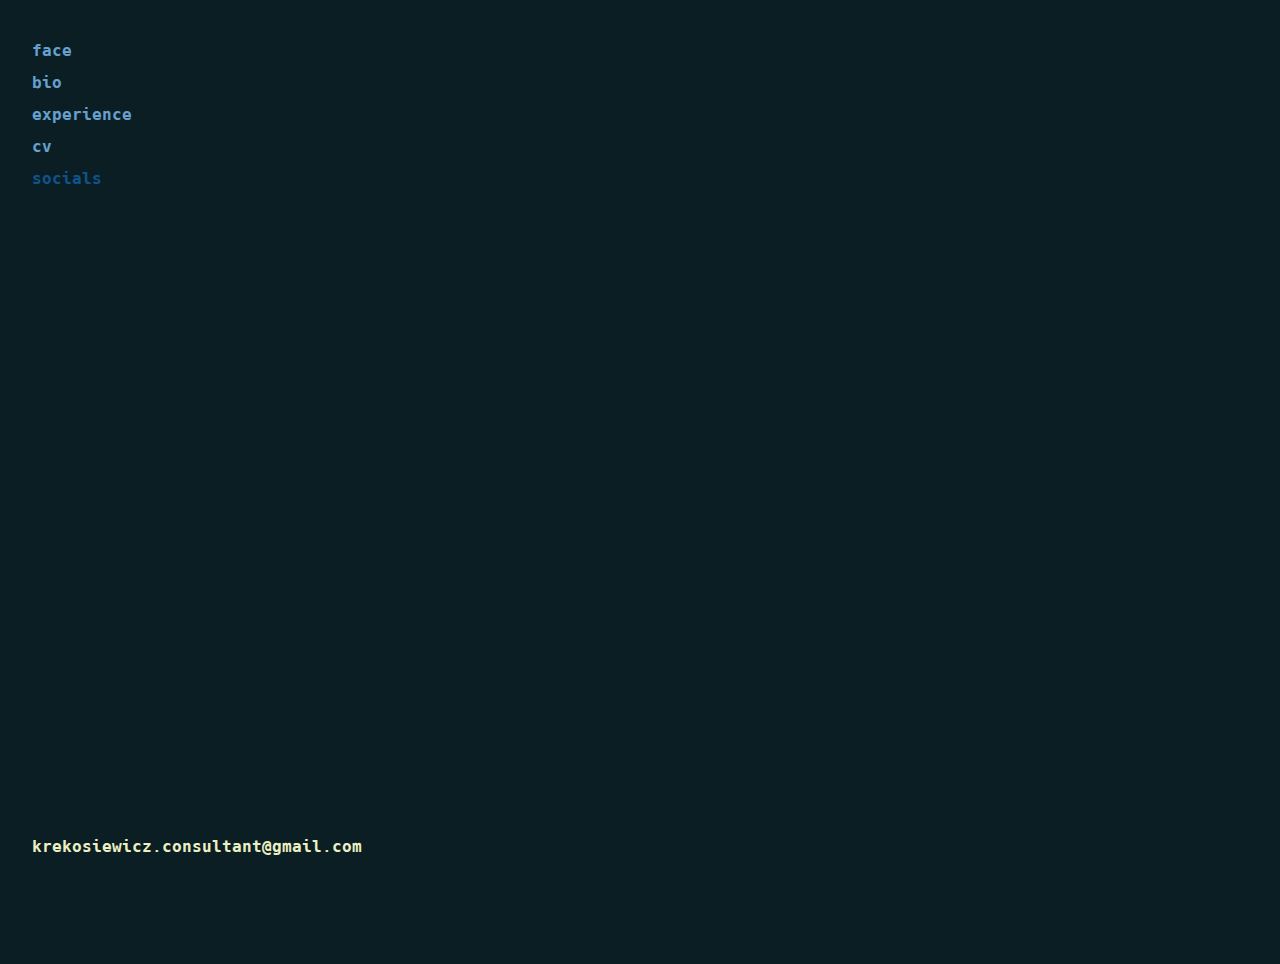
==== web/index.html @ 447884c2 "update website, prepare for remote deploy, add some pages and content. To clean up" ====
<!DOCTYPE html>
<html lang="en">
    <head>
        <meta charset="UTF-8">
        <meta name="viewport" content="width=device-width, initial-scale=1.0">
        <title>Kacper Website</title>
        <link rel="stylesheet" href="global.css">
        <style>
            .social-links { display: none; }
            .social-links > * { padding-right: 32px }
        </style>
        <script src="config.js"></script>

    </head>
    <body>
        <p><a href="pages/face.html">face</a></p>
        <p><a href="pages/bio.html">bio</a></p>
        <p><a href="pages/experience.html">experience</a></p>
        <p><a href="pages/cv.html">cv</a></p>
        <p id="socialToggle" class="directory">socials</p>
        <div id="socialLinks" class="social-links">
            <p id="instagramLink">instagram</p>
            <p id="linkedinLink">linkedin</p>
            <p id="lichessLink">lichess</p>
            <p id="githubLink">lichess</p>
        </div>
        <p style="position:absolute;bottom:32px;left:32px;">krekosiewicz.consultant@gmail.com</p>


        <script>
            document.getElementById('instagramLink').innerHTML = `<a href="${config.instagramUrl}">instagram</a>`;
            document.getElementById('linkedinLink').innerHTML = `<a href="${config.linkedinUrl}">linkedin</a>`;
            document.getElementById('lichessLink').innerHTML = `<a href="${config.lichessUrl}">lichess</a>`;
            document.getElementById('githubLink').innerHTML = `<a href="${config.githubUrl}">github</a>`;
        </script>
        <script>
            document.getElementById('socialToggle').onclick = function() {
                var socialLinks = document.getElementById('socialLinks');
                if (socialLinks.style.display === 'flex') {
                    socialLinks.style.display = 'none';
                } else {
                    socialLinks.style.display = 'flex';
                }
            };
        </script>
    </body>
</html>
---- web/global.css ----
/* global.css */
@font-face {
    font-family: 'Hack';
    src: url('fonts/Hack-Bold.ttf') format('truetype');
}

html, body {
    background-color: #0A1E24;
    color: #ECEFC1;
    height: 100%;
    margin: 0;
    overflow: hidden;
    font-family: 'Hack', monospace;
}

body {
    padding: 32px;
}

a {
    color: #67A0CD;
    text-decoration: none;
}

a:hover {
    text-decoration: underline;
}

p {
    margin: 8px 0;
    font-size: 16px;
    line-height: 1.5;
}

.navigation {
    display: flex;
    margin-bottom: 16px;
}
.navigation > * {
    padding-right: 16px;
}

.directory {
    cursor: pointer;
    color: #0E548B
}

.directory:hover {
    text-decoration: underline;
}
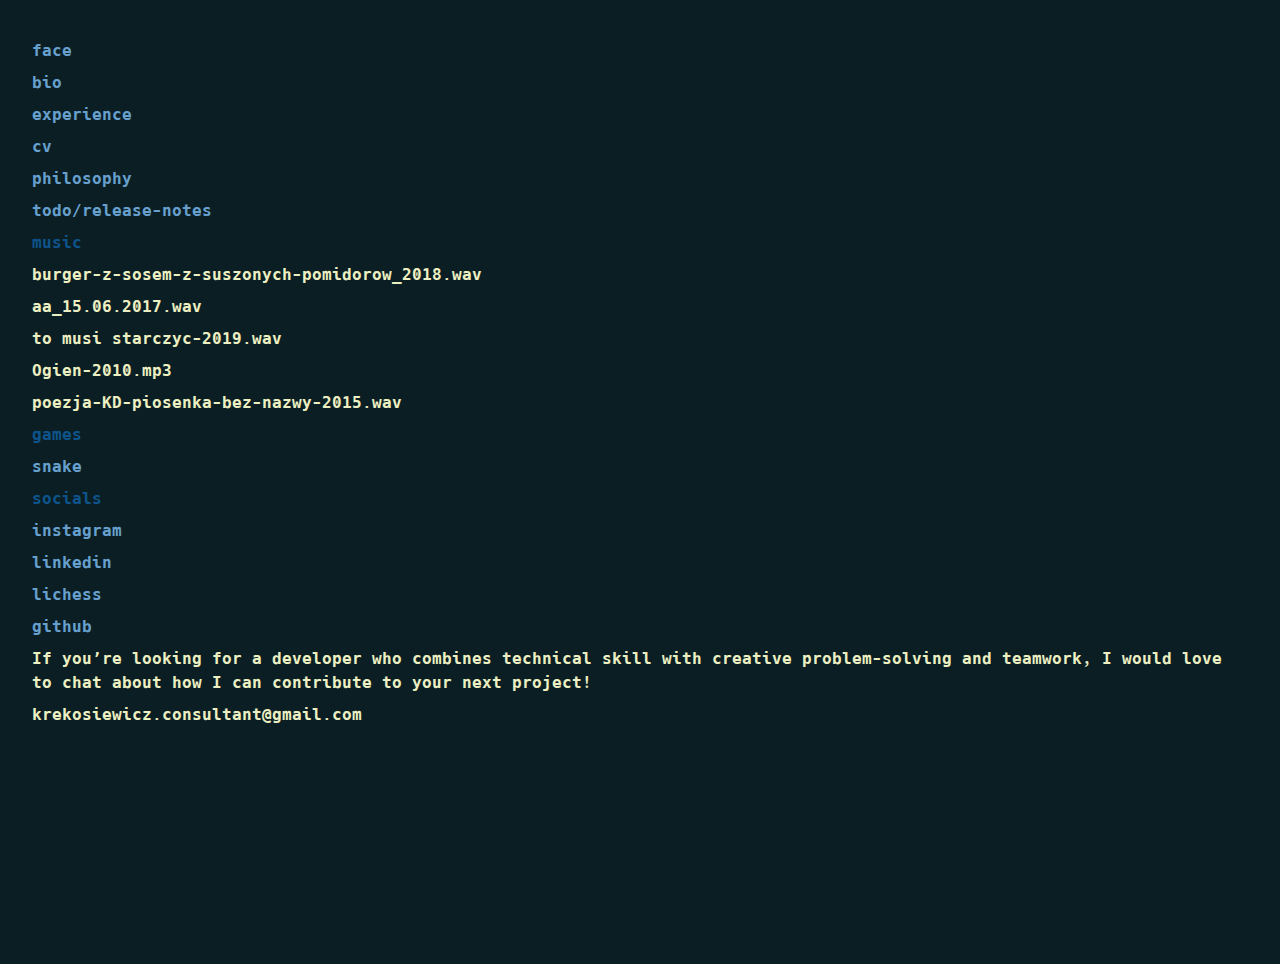
==== commit cb4b6e96: "add todo page, add missing score in snake" ====
--- a/web/index.html
+++ b/web/index.html
@@ -5,43 +5,59 @@
         <meta name="viewport" content="width=device-width, initial-scale=1.0">
         <title>Kacper Website</title>
         <link rel="stylesheet" href="global.css">
-        <style>
-            .social-links { display: none; }
-            .social-links > * { padding-right: 32px }
-        </style>
         <script src="config.js"></script>
-
+        <script src="scripts/toggle.js"></script>
+        <script src="scripts/musicControls.js" defer></script>
     </head>
     <body>
-        <p><a href="pages/face.html">face</a></p>
-        <p><a href="pages/bio.html">bio</a></p>
-        <p><a href="pages/experience.html">experience</a></p>
-        <p><a href="pages/cv.html">cv</a></p>
-        <p id="socialToggle" class="directory">socials</p>
-        <div id="socialLinks" class="social-links">
-            <p id="instagramLink">instagram</p>
-            <p id="linkedinLink">linkedin</p>
-            <p id="lichessLink">lichess</p>
-            <p id="githubLink">lichess</p>
+        <div class="content">
+            <p><a href="pages/face.html">face</a></p>
+            <p><a href="pages/bio.html">bio</a></p>
+            <p><a href="pages/experience.html">experience</a></p>
+            <p><a href="pages/cv.html">cv</a></p>
+            <p><a href="pages/philosophy.html">philosophy</a></p>
+            <p><a href="pages/releaseNotes.html">todo/release-notes</a></p>
+            <div style="display:flex;height:24px;margin:8px 0;align-items:center;">
+                <p id="musicToggle" class="directory">music</p>
+                <p id="playStopButton" class="soundLink" style="display:none;color:#E35A00;">&nbsp &nbsp stop</p> <!-- Initially hidden -->
+            </div>
+            <div id="musicLinks" class="subdirectory">
+                <p class="soundLink" data-src="music/burgery_z_sosem_z_suszonych_pomidorow_2018.wav">burger-z-sosem-z-suszonych-pomidorow_2018.wav</p>
+                <p class="soundLink" data-src="music/aa_15.06.2017.wav">aa_15.06.2017.wav</p>
+                <p class="soundLink" data-src="music/to musi starczyc-2019.wav">to musi starczyc-2019.wav</p>
+                <p class="soundLink" data-src="music/Ogien-2010.mp3">Ogien-2010.mp3</p>
+                <p class="soundLink" data-src="music/poezja-KD-piosenka-bez-nazwy-2015.wav">poezja-KD-piosenka-bez-nazwy-2015.wav</p>
+            </div>
+            <p id="gamesToggle" class="directory">games</p>
+            <div id="gamesLinks" class="subdirectory">
+                <p><a href="pages/snake.html">snake</a></p>
+            </div>
+            <p id="socialToggle" class="directory">socials</p>
+            <div id="socialLinks" class="subdirectory">
+                <p id="instagramLink">instagram</p>
+                <p id="linkedinLink">linkedin</p>
+                <p id="lichessLink">lichess</p>
+                <p id="githubLink">lichess</p>
+            </div>
         </div>
-        <p style="position:absolute;bottom:32px;left:32px;">krekosiewicz.consultant@gmail.com</p>
+        <div class="footer">
+            <p>If you’re looking for a developer who combines technical skill with creative problem-solving and teamwork, I would love to chat about how I can contribute to your next project!</p>
+            <p style="word-wrap:break-word;">krekosiewicz.consultant@gmail.com</p>
+        </div>
 
 
         <script>
-            document.getElementById('instagramLink').innerHTML = `<a href="${config.instagramUrl}">instagram</a>`;
-            document.getElementById('linkedinLink').innerHTML = `<a href="${config.linkedinUrl}">linkedin</a>`;
-            document.getElementById('lichessLink').innerHTML = `<a href="${config.lichessUrl}">lichess</a>`;
-            document.getElementById('githubLink').innerHTML = `<a href="${config.githubUrl}">github</a>`;
-        </script>
-        <script>
-            document.getElementById('socialToggle').onclick = function() {
-                var socialLinks = document.getElementById('socialLinks');
-                if (socialLinks.style.display === 'flex') {
-                    socialLinks.style.display = 'none';
-                } else {
-                    socialLinks.style.display = 'flex';
-                }
-            };
+            document.addEventListener('DOMContentLoaded', function() {
+                document.getElementById('instagramLink').innerHTML = `<a href="${config.instagramUrl}">instagram</a>`;
+                document.getElementById('linkedinLink').innerHTML = `<a href="${config.linkedinUrl}">linkedin</a>`;
+                document.getElementById('lichessLink').innerHTML = `<a href="${config.lichessUrl}">lichess</a>`;
+                document.getElementById('githubLink').innerHTML = `<a href="${config.githubUrl}">github</a>`;
+
+                // Set up toggle for social links
+                setupToggle('socialToggle', 'socialLinks', 'flex');
+                setupToggle('musicToggle', 'musicLinks', 'flex');
+                setupToggle('gamesToggle', 'gamesLinks', 'flex');
+            });
         </script>
     </body>
 </html>
--- a/web/global.css
+++ b/web/global.css
@@ -5,16 +5,20 @@
     src: url('fonts/Hack-Bold.ttf') format('truetype');
 }
 
+html {
+    overflow: hidden;
+}
+
 html, body {
     background-color: #0A1E24;
     color: #ECEFC1;
     height: 100%;
     margin: 0;
-    overflow: hidden;
     font-family: 'Hack', monospace;
 }
 
 body {
+    overflow: auto;
     padding: 32px;
 }
 
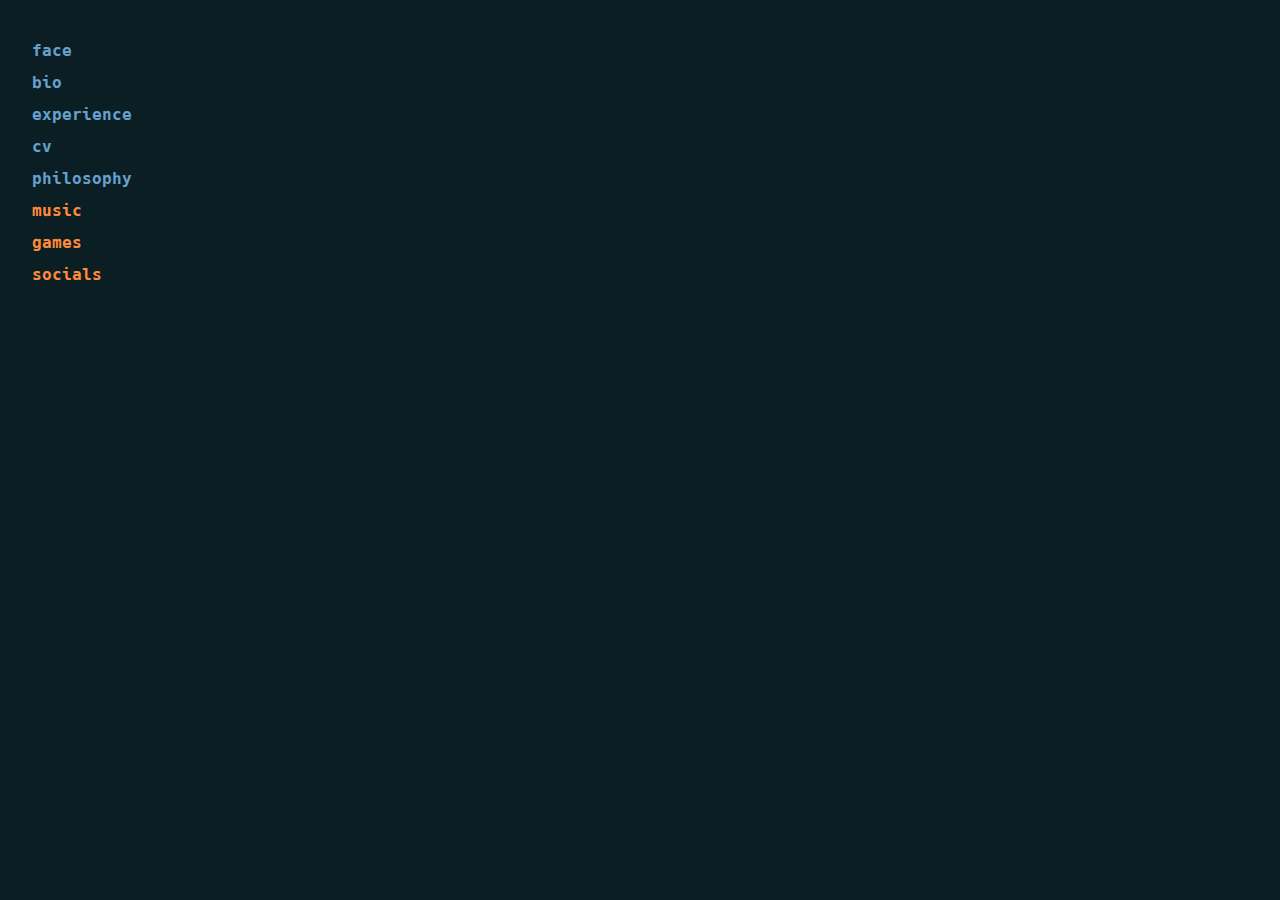
==== commit 810f5618: "improve footer, introduce js module to project" ====
--- a/web/index.html
+++ b/web/index.html
@@ -1,63 +1,61 @@
 <!DOCTYPE html>
 <html lang="en">
-    <head>
-        <meta charset="UTF-8">
-        <meta name="viewport" content="width=device-width, initial-scale=1.0">
-        <title>Kacper Website</title>
-        <link rel="stylesheet" href="global.css">
-        <script src="config.js"></script>
-        <script src="scripts/toggle.js"></script>
-        <script src="scripts/musicControls.js" defer></script>
-    </head>
-    <body>
-        <div class="content">
-            <p><a href="pages/face.html">face</a></p>
-            <p><a href="pages/bio.html">bio</a></p>
-            <p><a href="pages/experience.html">experience</a></p>
-            <p><a href="pages/cv.html">cv</a></p>
-            <p><a href="pages/philosophy.html">philosophy</a></p>
-            <p><a href="pages/releaseNotes.html">todo/release-notes</a></p>
-            <div style="display:flex;height:24px;margin:8px 0;align-items:center;">
-                <p id="musicToggle" class="directory">music</p>
-                <p id="playStopButton" class="soundLink" style="display:none;color:#E35A00;">&nbsp &nbsp stop</p> <!-- Initially hidden -->
-            </div>
-            <div id="musicLinks" class="subdirectory">
-                <p class="soundLink" data-src="music/burgery_z_sosem_z_suszonych_pomidorow_2018.wav">burger-z-sosem-z-suszonych-pomidorow_2018.wav</p>
-                <p class="soundLink" data-src="music/aa_15.06.2017.wav">aa_15.06.2017.wav</p>
-                <p class="soundLink" data-src="music/to musi starczyc-2019.wav">to musi starczyc-2019.wav</p>
-                <p class="soundLink" data-src="music/Ogien-2010.mp3">Ogien-2010.mp3</p>
-                <p class="soundLink" data-src="music/poezja-KD-piosenka-bez-nazwy-2015.wav">poezja-KD-piosenka-bez-nazwy-2015.wav</p>
-            </div>
-            <p id="gamesToggle" class="directory">games</p>
-            <div id="gamesLinks" class="subdirectory">
-                <p><a href="pages/snake.html">snake</a></p>
-            </div>
-            <p id="socialToggle" class="directory">socials</p>
-            <div id="socialLinks" class="subdirectory">
-                <p id="instagramLink">instagram</p>
-                <p id="linkedinLink">linkedin</p>
-                <p id="lichessLink">lichess</p>
-                <p id="githubLink">lichess</p>
-            </div>
-        </div>
-        <div class="footer">
-            <p>If you’re looking for a developer who combines technical skill with creative problem-solving and teamwork, I would love to chat about how I can contribute to your next project!</p>
-            <p style="word-wrap:break-word;">krekosiewicz.consultant@gmail.com</p>
-        </div>
+<head>
+    <meta charset="UTF-8">
+    <meta name="viewport" content="width=device-width, initial-scale=1.0">
+    <title>Kacper Website</title>
+    <link rel="stylesheet" href="global.css">
+    <script src="scripts/musicControls.js" defer></script>
+    <script type="module" src="scripts/toggle.js"></script>
+    <script type="module" src="components/footer.js"></script>
+</head>
+<body>
+<div class="content">
+    <p><a href="pages/face.html">face</a></p>
+    <p><a href="pages/bio.html">bio</a></p>
+    <p><a href="pages/experience.html">experience</a></p>
+    <p><a href="pages/cv.html">cv</a></p>
+    <p><a href="pages/philosophy.html">philosophy</a></p>
+    <div style="display:flex;height:24px;margin:8px 0;align-items:center;">
+        <p id="musicToggle" class="directory">music</p>
+        <p id="playStopButton" class="soundLink" style="display:none;color:#E35A00;">&nbsp &nbsp stop</p>
+    </div>
+    <div id="musicLinks" class="subdirectory">
+        <p class="soundLink" data-src="music/burgery_z_sosem_z_suszonych_pomidorow_2018.wav">burger-z-sosem-z-suszonych-pomidorow_2018.wav</p>
+        <p class="soundLink" data-src="music/aa_15.06.2017.wav">aa_15.06.2017.wav</p>
+        <p class="soundLink" data-src="music/to musi starczyc-2019.wav">to musi starczyc-2019.wav</p>
+        <p class="soundLink" data-src="music/Ogien-2010.mp3">Ogien-2010.mp3</p>
+        <p class="soundLink" data-src="music/poezja-KD-piosenka-bez-nazwy-2015.wav">poezja-KD-piosenka-bez-nazwy-2015.wav</p>
+    </div>
+    <p id="gamesToggle" class="directory">games</p>
+    <div id="gamesLinks" class="subdirectory">
+        <p><a href="pages/snake.html">snake</a></p>
+    </div>
+    <p id="socialToggle" class="directory">socials</p>
+    <div id="socialLinks" class="subdirectory">
+        <p id="instagramLink">instagram</p>
+        <p id="linkedinLink">linkedin</p>
+        <p id="lichessLink">lichess</p>
+        <p id="githubLink">github</p>
+    </div>
+</div>
+<script type="module">
+    import { createFooter } from './components/footer.js';
+    import { setupToggle } from './scripts/toggle.js';
+    import { config } from './data/config.js';
 
+    document.addEventListener('DOMContentLoaded', function() {
+        document.getElementById('instagramLink').innerHTML = `<a href="${config.instagramUrl}">instagram</a>`;
+        document.getElementById('linkedinLink').innerHTML = `<a href="${config.linkedinUrl}">linkedin</a>`;
+        document.getElementById('lichessLink').innerHTML = `<a href="${config.lichessUrl}">lichess</a>`;
+        document.getElementById('githubLink').innerHTML = `<a href="${config.githubUrl}">github</a>`;
 
-        <script>
-            document.addEventListener('DOMContentLoaded', function() {
-                document.getElementById('instagramLink').innerHTML = `<a href="${config.instagramUrl}">instagram</a>`;
-                document.getElementById('linkedinLink').innerHTML = `<a href="${config.linkedinUrl}">linkedin</a>`;
-                document.getElementById('lichessLink').innerHTML = `<a href="${config.lichessUrl}">lichess</a>`;
-                document.getElementById('githubLink').innerHTML = `<a href="${config.githubUrl}">github</a>`;
+        setupToggle('socialToggle', 'socialLinks', 'flex');
+        setupToggle('musicToggle', 'musicLinks', 'flex');
+        setupToggle('gamesToggle', 'gamesLinks', 'flex');
 
-                // Set up toggle for social links
-                setupToggle('socialToggle', 'socialLinks', 'flex');
-                setupToggle('musicToggle', 'musicLinks', 'flex');
-                setupToggle('gamesToggle', 'gamesLinks', 'flex');
-            });
-        </script>
-    </body>
+        document.body.appendChild(createFooter('advanced'));
+    });
+</script>
+</body>
 </html>
--- a/web/global.css
+++ b/web/global.css
@@ -5,21 +5,24 @@
     src: url('fonts/Hack-Bold.ttf') format('truetype');
 }
 
-html {
-    overflow: hidden;
+html * {
+    box-sizing: border-box;
 }
 
 html, body {
     background-color: #0A1E24;
     color: #ECEFC1;
     height: 100%;
+    width: 100%;
     margin: 0;
     font-family: 'Hack', monospace;
 }
 
 body {
-    overflow: auto;
-    padding: 32px;
+    padding: 32px 32px 64px 32px;
+    @media(max-width: 420px) {
+        padding: 32px 16px 48px 16px;
+    }
 }
 
 a {
@@ -32,6 +35,7 @@
 }
 
 p {
+    text-align: justify;
     margin: 8px 0;
     font-size: 16px;
     line-height: 1.5;
@@ -39,6 +43,7 @@
 
 .navigation {
     display: flex;
+    flex-wrap: wrap;
     margin-bottom: 16px;
 }
 .navigation > * {
@@ -47,9 +52,36 @@
 
 .directory {
     cursor: pointer;
-    color: #0E548B
+    color: #FF8A39;
 }
 
 .directory:hover {
     text-decoration: underline;
+}
+
+.soundLink {
+    color: #ADCAB8;
+    cursor: pointer;
+}
+
+.subdirectory { display: none; flex-wrap: wrap; }
+.subdirectory > * { padding-right: 32px }
+
+.footer {
+    position: fixed;
+    background-color: #0A1E24;
+    bottom: 0;
+    left: 0;
+    width: 100%;
+    padding: 16px 32px;
+    text-align: justify;
+    @media(max-width: 420px) {
+        padding: 16px;
+    }
+}
+
+@media screen and (max-width: 420px) {
+    .hideOnMobile {
+        display: none;
+    }
 }